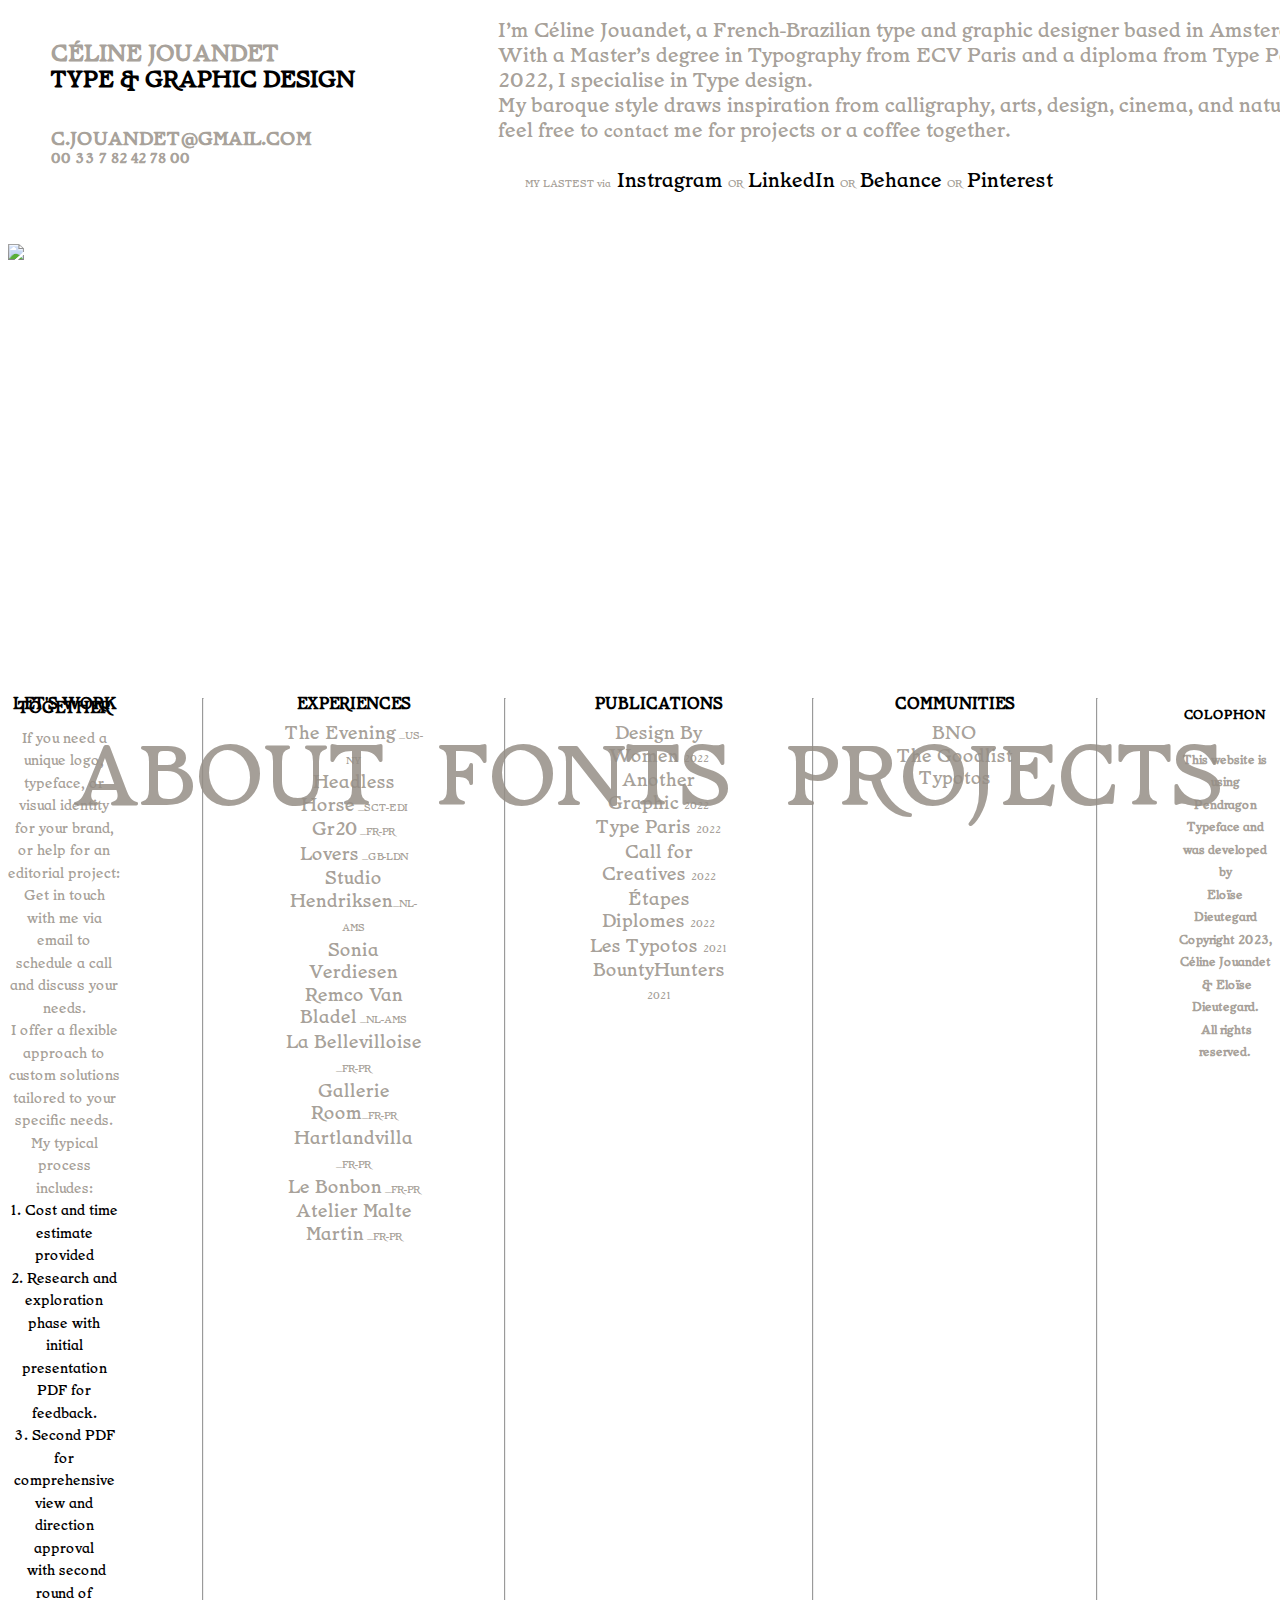
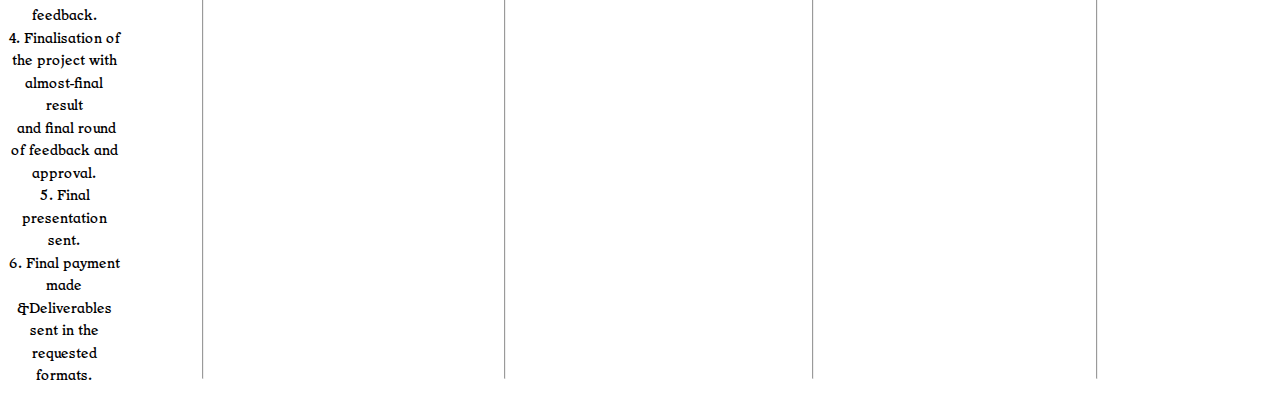
==== about.html @ cafc0853 "Add files via upload" ====
<!DOCTYPE html>
<html lang="en">
  <head>
    <meta http-equiv="X-UA-Compatible" content="IE=edge,chrome=1" />
    <meta http-equiv="Content-Type" content="text/html; charset=utf-8" />
    <meta
      name="viewport"
      content="initial-scale=1.0, maximum-scale=1.0, user-scalable=no"
    />

    <meta
      name="description"
      content="Celine Jouandet - Type and graphic designer in Amsterdam_NL"
    />

    <title>Celine Jouandet</title>
    <link rel="stylesheet" href="style_about.css" />
  </head>

  <body>
      <div class="box">
      <h1>
        CÉLINE JOUANDET<br />
        <span style="color: #010000">TYPE & GRAPHIC DESIGN</span>
      </h1>


      <h2> <a href="c.jouandet@gmail.com">C.JOUANDET@GMAIL.COM </a><br /> 00 33 7 82 42 78 00</h2>
    </div>

      <div class="info">
          <p class="info-mobile"> I’m Céline Jouandet, a French-Brazilian type and graphic designer based in Amsterdam. With a Master’s degree in Typography from ECV Paris and a diploma from Type Paris 2022, I specialise in Type design.<br /> My baroque style draws inspiration from calligraphy, arts, design, cinema, and nature.<br />
feel free to <a href="c.jouandet@gmail.com">contact</a> me for projects or a coffee together. <br />
              <br/>
          &thinsp; &thinsp; &thinsp; <span class="or">MY LASTEST via</span><span style="color: black" <a href="https://www.instagram.com/celinejouandet/"> Instragram </a> </span><span class="or">OR</span> <span style="color: black"<a href="https://www.linkedin.com/in/c%C3%A9line-jouandet-017a74124/">LinkedIn</a> </span><span class="or">OR</span> <span style="color: black"<a href="https://www.behance.net/celinejouandet">Behance </a> </span><span class="or">OR</span> <span style="color: black"<a href="https://www.pinterest.co.uk/CelineJouandetStudio/">Pinterest</a> </span></p>
      </div>

   
      <div class="hide-desktop">
<img id="image" src="images/ABOUTMOBILE.jpg">

      </div>
     

      <main>
      
        <div class="menu-container">
          <div class="column">
          <nav class="block-zero">
<ul>
  <li>
<h3> <span style="color: black" size="15px">LET'S WORK TOGETHER</span> </h3>
</li>
<li> 
If you need a unique logo, typeface, or visual identity for your brand, <br />or help for an editorial project:<br />
Get in touch with me via email to schedule a call and discuss your needs.<br /> I offer a flexible approach to custom solutions tailored to your specific needs.<br /> <span class="hide-mobile" > My typical process includes:</s>
</li>
<div class="only-desktop">
<span style="color: #010000;" size="14px">
<li> 1. Cost and time estimate provided </li>
<li> 2. Research and exploration phase with initial presentation PDF for feedback. </li>
<li> 3. Second PDF for comprehensive view and direction approval<br />  with second round of feedback. </li>
<li> 4. Finalisation of the project with almost-final result <br /> and final round of feedback and approval. </li>
<li> 5. Final presentation sent. </li>
<li> 6. Final payment made &Deliverables sent in the requested formats.
</li>
</span>
</div>
</ul>
</nav>
</div>
<hr class="line">

          <nav class="block-one">
            <ul>
              <li>
               <h3> <span style="color: black" size="15px">EXPERIENCES</span></h3>
              </li>
             <li><a href="https://www.the-evening.com/about">The Evening<span class="location"> _US-NY</span></a></li>
             <li><a href="https://headless.horse/">Headless Horse<span class="location"> _SCT-EDI</span></a></li>
             <li><a href="https://www.gr20paris.com/">Gr20<span class="location"> _FR-PR</span></a></li>
             <li><a href="https://lovers.co/">Lovers<span class="location"> _GB-LDN</span></a></li>
              <li><a href="http://www.studiohendriksen.com/">Studio Hendriksen<span class="location">_NL-AMS</span></a></li>
             <li><a href="https://soniaverdiesen.com/">Sonia Verdiesen</a></li>
               <li><a href="https://remcovanbladel.nl/list">Remco Van Bladel<span class="location"> _NL-AMS</span></a></li>
               <li><a href="https://cultplace.fr/">La Bellevilloise<span class="location"> _FR-PR</span></a></li>
             <li><a href="https://www.violainedharcourt.com/">Gallerie Room<span class="location">_FR-PR</span></a></li>
             <li><a href="https://www.hartlandvilla.com/">Hartlandvilla<span class="location"> _FR-PR</span></a></li>
             <li><a href="https://www.lebonbon.fr/paris/">Le Bonbon<span class="location"> _FR-PR</span></a></li>
            <li><a href="https://ecouter-pour-voir.net/">Atelier Malte Martin<span class="location"> _FR-PR</span></a></li>
  

            </ul>
          </nav>

        <hr class="line">

          <nav class="block-two">
            <ul>
              <li>
                    <h3>  <span style="color: black" size="15px">PUBLICATIONS</span></h3>
              </li>
              <li><a href="https://designby-women.com/celine-jouandet/">Design By Women <span class="date">2022</span></a></li>
              <li><a href="https://anothergraphic.org/celine-jouandet/">Another Graphic <span class="date">2022</span></a></li>
              <li><a href="https://typeparis.com/attendees/celine-jouandet">Type Paris <span class="date">2022</span></a></li>
              <li><a href="https://www.call-for-creatives.com/lady-spider">Call for Creatives <span class="date">2022</span></a></li>
              <li><a href="https://diplomes.etapes.com/lady-spider/">Étapes Diplomes <span class="date">2022</span></a></li>
              <li><a href="https://www.instagram.com/typotos/">Les Typotos <span class="date">2021</span></a></li>
              <li><a href="https://www.bounty-hunters.co.uk/celine-jouandet/">BountyHunters <span class="date">2021</span></a></li>
            </ul>
          </nav>
<hr class="line">
          <nav class="block-three">
            <ul>              <li>

                    <h3>  <span style="color: black";font-size:14px">COMMUNITIES</span></h3>
              </li>
             
              <li><a href="https://www.bno.nl/">BNO </a></li>
               <li><a href="https://thegoodlist.com/#Art%20Director">The Goodlist</a></li>
               <li><a href="https://www.instagram.com/typotos/">Typotos</a></li>
           
            </ul>
          </nav>

           <hr class="line" />
        <h4 class="hide-desktop">
          <span  style="color: black" size="15px">COLOPHON </span><br /><br />This website is using
          Pendragon <br />Typeface and was developed by<br />
          Eloïse Dieutegard<br />
          Copyright 2023, Céline Jouandet <br /> & Eloïse Dieutegard.<br />
           All rights reserved.
        </h4>
        </div>
      </main>

      <footer>
          
       <nav class="bottom">
       
          <ul>
            <li><a class="menu" href="about.html">ABOUT</a></li>
            <li><a class="menu"href="fonts.html">FONTS</a></li>
            <li><a class="menu"href="projects.html">PROJECTS</a></li>
          </ul>

        </nav>
      </footer>
    </div>
  </body>
</html>
---- style_about.css ----
html {
  background-attachment: fixed;
}

@font-face {
  font-family: "Pendragon";
  src: url("[data-uri]")
      format("woff2"),
    url("[data-uri]")
      format("woff");
  font-weight: normal;
  font-style: normal;
  font-display: swap;
}

body::-webkit-scrollbar {
  display: none;
  overflow-y: scroll;
}

li {
  list-style: none;
}

h1 {
  position: absolute;
  width: 342px;
  height: 102px;
  left: 4%;
  top: 3%;
  color: rgba(148, 141, 132, 0.84);
  font-family: "Pendragon";
  font-style: normal;
  font-size: 22px;
}

h2 {
  position: absolute;
  width: 342px;
  height: 102px;
  left: 4%;
  top: 13%;
  color: rgba(148, 141, 132, 0.84);
  font-family: "Pendragon";
  font-style: normal;
  font-size: 14px;
}

img {
  display: block;
  margin-left: auto;
  margin-right: auto;
  height: 407px;}

  .info {
    position: relative;
    width: 100px;
    height: 224px;
    left: 490px;
    top: 3%;
    font-size: 14px;
  }

  p {
    width: 850px;
    height: 102px;
    left: 541px;
    top: 20px;
    font-family: "Pendragon";
    font-style: normal;
    font-size: 20px;
    color: rgba(148, 141, 132, 0.84);
    line-height: 125%;
  }

  .or {
    font-size: 10px;
  }
  .info-bottom {
    bottom: 4%;
    position: fixed;
    font-family: "Pendragon";
    font-style: normal;
    font-size: 13px;
    left: 33%;
  }

  main {
    display: grid;
    justify-content: center;
    align-items: center;

    grid-auto-flow: column;
    margin-top: 3%;
    width: 100%;
    text-decoration: none;
    font-family: "Pendragon";
    font-style: normal;
    font-size: 18px;
    color: rgba(148, 141, 132, 0.84);
    line-height: 125%;
  }
  .block-zero {
    font-size: 14px;
  }

  h4 {
    width: 100%;
    text-align: center;
    font-family: "Pendragon";
    font-size: 12px;
    color: rgba(148, 141, 132, 0.84);
  }
}
.capital {
  text-transform: uppercase;
}

.menu-container {
  text-align: center;
  display: grid;
  grid-auto-flow: column;
  justify-items: center;
  column-gap: 81px;
  width: 100%;
}

h3 {
  font-size: 15px;
  line-height: 30%;
}

a {
  text-decoration: none;
  font-family: "Pendragon";
  font-style: normal;
  font-size: 18px;
  color: rgba(148, 141, 132, 0.84);
}

a:hover {
  transition: 0;
  color: black;
}

.location {
  font-size: 10px;
}

.date {
  font-size: 10px;
}

.bottom {
  position: -webkit-sticky;
  position: fixed;
  grid-template-columns: 1fr 1fr;
  padding: var(--main-padding);
  position: fixed;
  width: 100%;
  top: 77%;
  align-items: baseline;
  position: fixed;
  text-align: center;
}
nav.bottom ul li,
nav.filtering ul li {
  display: inline-block;
}

nav.filtering ul {
  text-align: center;
}

nav.bottom ul li:hover a,
nav.filtering ul li:hover a,
nav.bottom ul li.active,
nav.filtering ul li.active {
  transition: 0s;
  color: black;
}

a.menu {
  text-decoration: none;
  padding: 25px;
  width: 100%;
  height: 138px;
  font-family: "Pendragon";
  font-style: normal;
  font-weight: 400;
  font-size: 80px;
  line-height: 182px;
  text-align: center;
  text-transform: uppercase;
  color: rgba(148, 141, 132, 0.84);
  position: relative;
}

ul {
  margin: 0;
  padding: 0;
}
/* mobile */
@media only screen and (max-width: 600px) {
  .hide-mobile {
    display: none !important;
  }

  body {
    margin: 0;
  }

  ul {
    padding: 0;
  }
  .box {
    top: 10%;
  }
  h2 {
    display: none;
  }
  .bottom {
    position: absolute;
    top: 3%;
  }

  a.menu {
    margin-top: 1%;
    font-size: 16px;
    padding: 8px;
    position: relative;
  }
  .only-desktop {
    display: none;
  }

  .info {
    font-size: 11px;
    left: auto;
    top: 0;
    width: 100%;
    margin-top: 140px;
  }

  .info-mobile {
    font-size: 18px;
    left: auto;
    top: 22px;
    position: relative;
    width: 100%;
    height: auto;
  }

  .menu-container {
    width: 100%;
    display: block;
  }
  .menu {
    margin-top: 1%;
    font-size: 8px;
  }
  h1 {
    position: absolute;
    font-size: 19px;
    text-align: center;
  }

  h3{margin-top: 23px;}
  p {
    text-align: center;
    font-size: 11px;
  }

  h4 {font-size: 15px;}
  .block-1-p {
    font-size: 20px;
    left: 47%;
    top: 38%;
  }
  .block-zero{    font-size: 18px;
    padding: 8px;
}

  .column {margin-bottom: 20px;}
  .info-bottom {
    bottom: 4%;
    position: relative;
    font-family: "Pendragon";
    font-style: normal;
    font-size: 13px;
    left: 33%;
  }
.hide-desktop{margin-top: 127px;}


/* tablet */
@media only screen and (min-width: 601px) and (max-width: 999px) {
  /* write here css for tablet */

  .hide-mobile {
    display: none !important;
  }
  .info-bottom {
    bottom: 4%;
    position: fixed;
    font-family: "Pendragon";
    font-style: normal;
    font-size: 13px;
    left: 33%;
  }
  .line {
    display: none;
  }
}

/* desktop */
@media only screen and (min-width: 1000px) {
  .info-bottom {
    display: none;
  }
  .line {
    display: none;
  }

  .hide-desktop {
    display: none;
  }
}
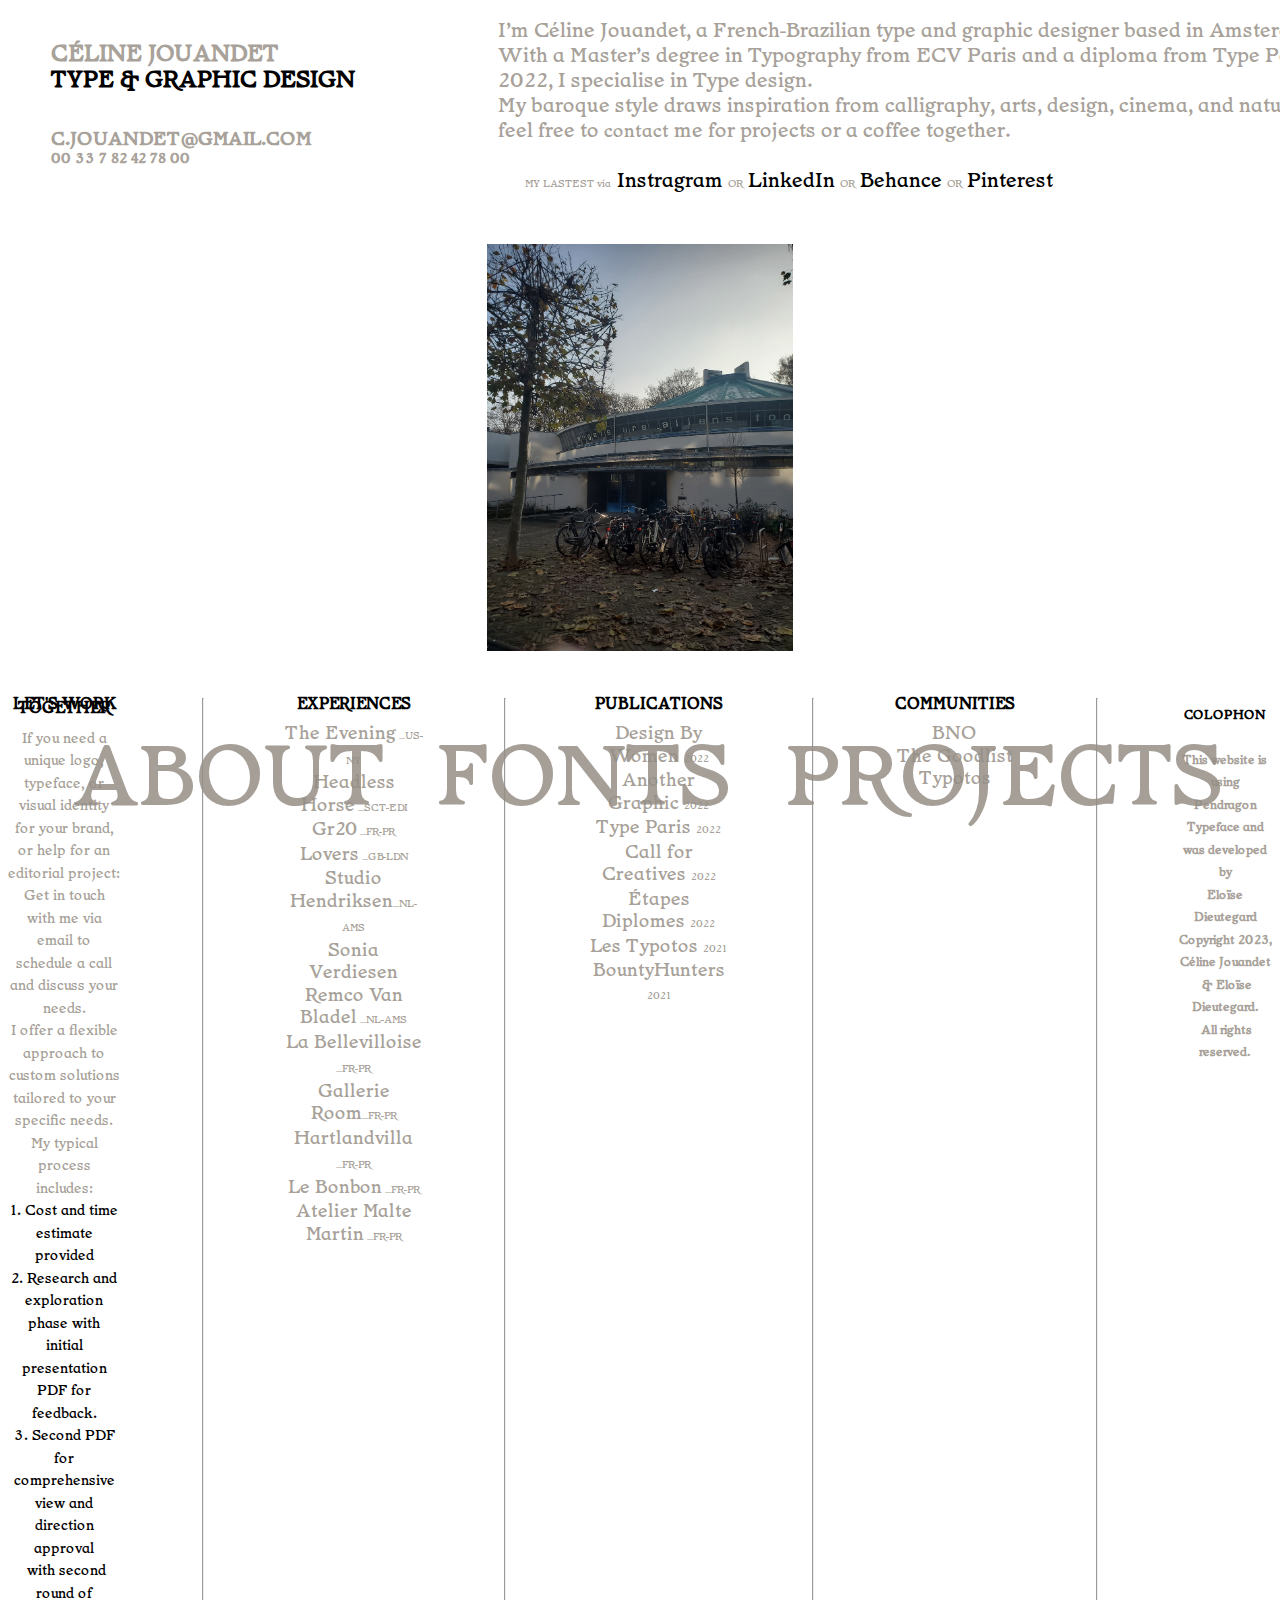
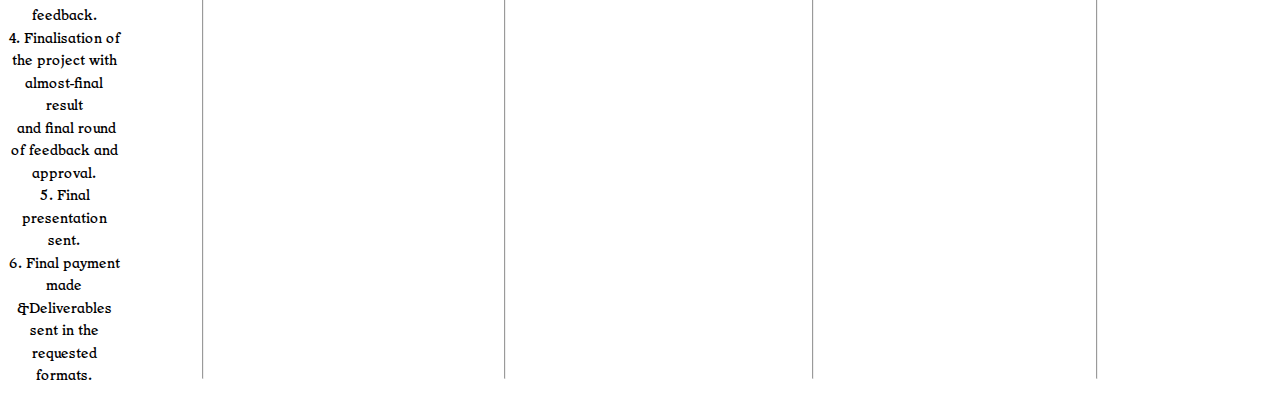
==== commit f73c411b: "Update about.html" ====
--- a/about.html
+++ b/about.html
@@ -37,7 +37,7 @@
 
    
       <div class="hide-desktop">
-<img id="image" src="images/ABOUTMOBILE.jpg">
+<img id="image" src="ABOUTMOBILE.jpg">
 
       </div>
      
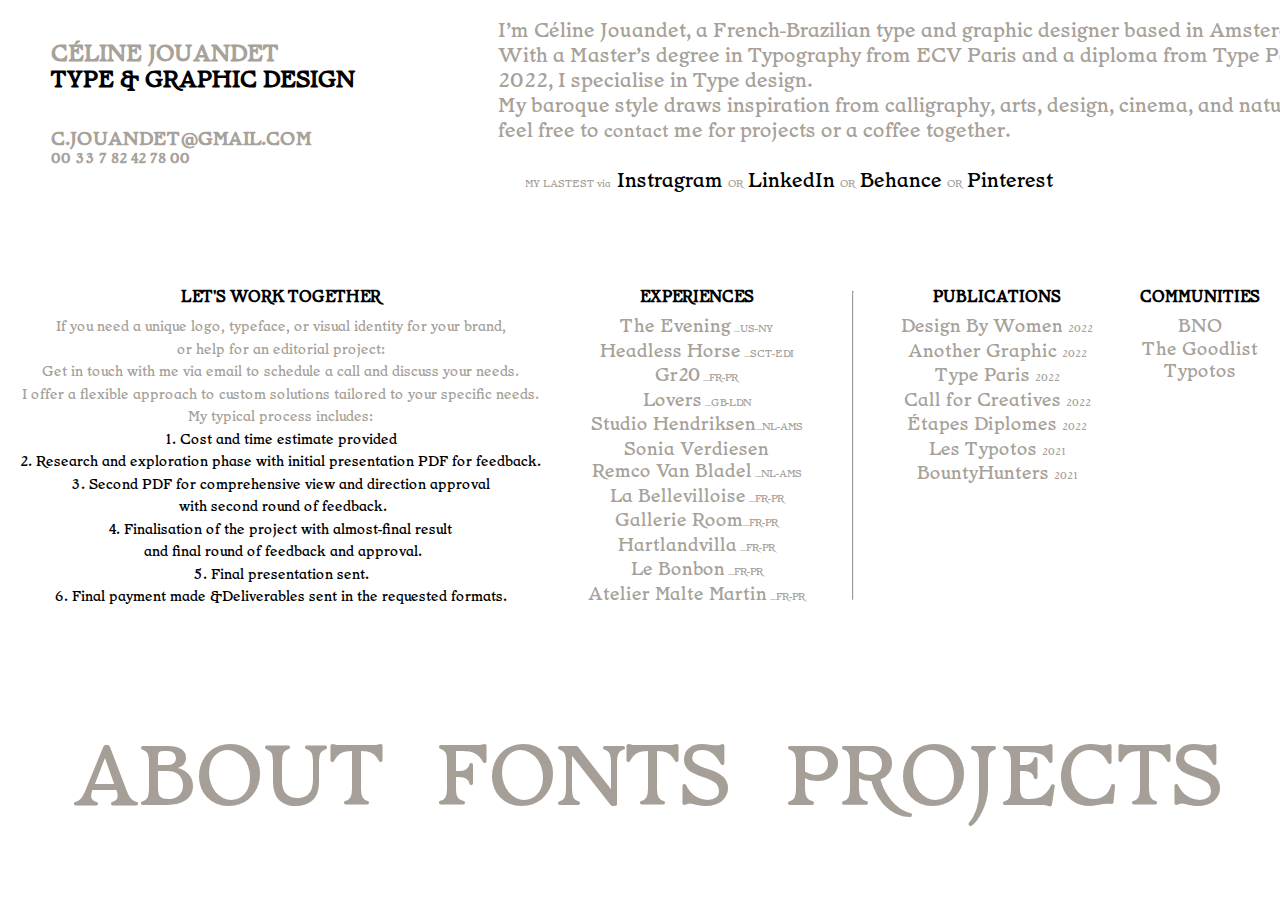
==== commit f341276c: "Update about.html" ====
--- a/about.html
+++ b/about.html
@@ -71,7 +71,7 @@
 </ul>
 </nav>
 </div>
-<hr class="line">
+<hr class="hide-desktop">
 
           <nav class="block-one">
             <ul>
@@ -111,7 +111,7 @@
               <li><a href="https://www.bounty-hunters.co.uk/celine-jouandet/">BountyHunters <span class="date">2021</span></a></li>
             </ul>
           </nav>
-<hr class="line">
+<hr class="hide-desktop">
           <nav class="block-three">
             <ul>              <li>
 
@@ -125,7 +125,7 @@
             </ul>
           </nav>
 
-           <hr class="line" />
+           <hr class="hide-desktop" />
         <h4 class="hide-desktop">
           <span  style="color: black" size="15px">COLOPHON </span><br /><br />This website is using
           Pendragon <br />Typeface and was developed by<br />
--- a/style_about.css
+++ b/style_about.css
@@ -86,10 +86,9 @@
   }
 
   main {
-    display: grid;
+   
     justify-content: center;
     align-items: center;
-
     grid-auto-flow: column;
     margin-top: 3%;
     width: 100%;
@@ -121,7 +120,7 @@
   display: grid;
   grid-auto-flow: column;
   justify-items: center;
-  column-gap: 81px;
+  column-gap: 23px;
   width: 100%;
 }
 
@@ -200,6 +199,11 @@
   margin: 0;
   padding: 0;
 }
+
+
+.hide-desktop {display:none;}
+
+
 /* mobile */
 @media only screen and (max-width: 600px) {
   .hide-mobile {
@@ -254,6 +258,7 @@
   .menu-container {
     width: 100%;
     display: block;
+        margin-top: 64px;
   }
   .menu {
     margin-top: 1%;
@@ -318,11 +323,13 @@
   .info-bottom {
     display: none;
   }
-  .line {
-    display: none;
-  }
+  
+  img {display: none;}
+  
+  
 
   .hide-desktop {
     display: none;
   }
-}
+  .image {display:none;}
+}
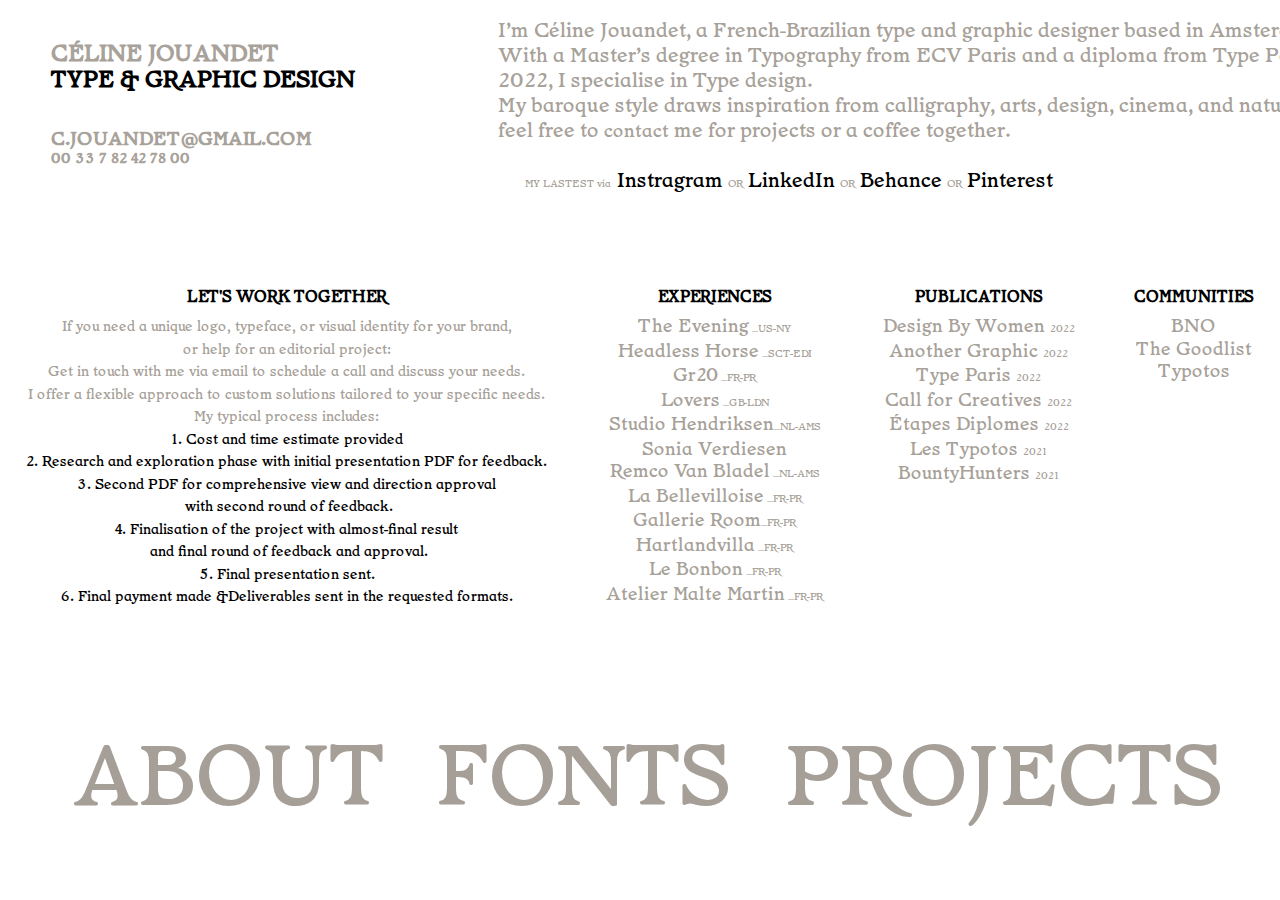
==== commit 65eca44f: "Update about.html" ====
--- a/about.html
+++ b/about.html
@@ -95,7 +95,7 @@
             </ul>
           </nav>
 
-        <hr class="line">
+        <hr class="hide-desktop">
 
           <nav class="block-two">
             <ul>
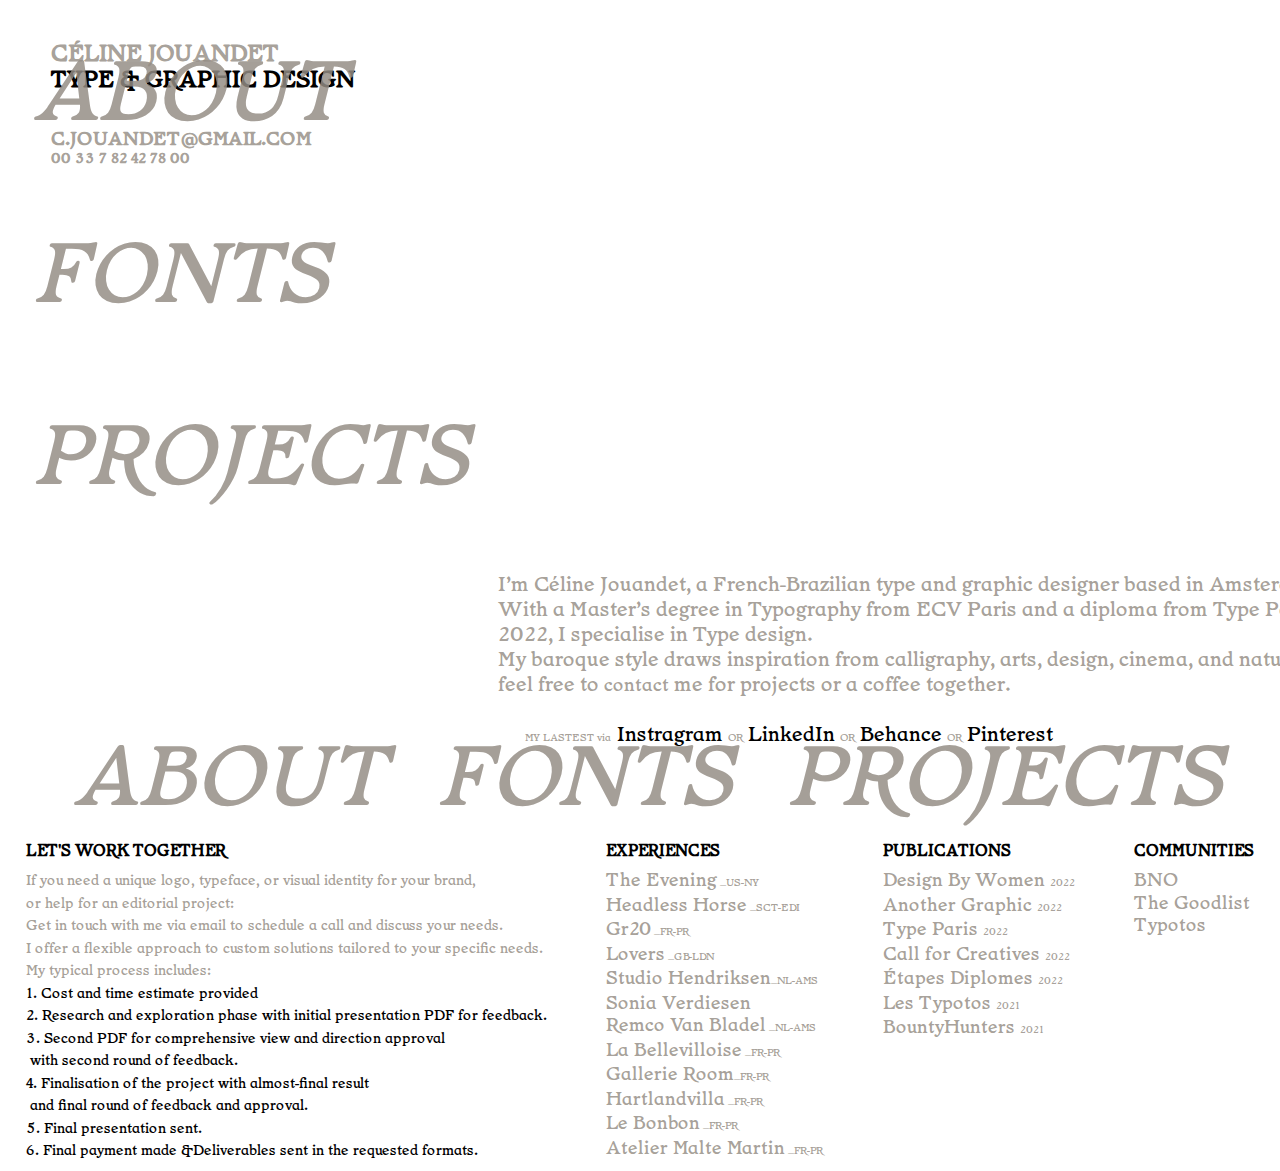
==== commit 4eb88ec9: "Update about.html" ====
--- a/about.html
+++ b/about.html
@@ -23,10 +23,18 @@
         CÉLINE JOUANDET<br />
         <span style="color: #010000">TYPE & GRAPHIC DESIGN</span>
       </h1>
-
+        
+          </div>
+ <nav class="header">
+      <ul>
+        <li><a class="menu" href="about.html">ABOUT</a></li>
+        <li><a class="menu" href="fonts.html">FONTS</a></li>
+        <li><a class="menu" href="projects.html">PROJECTS</a></li>
+      </ul>
+    </nav>
 
       <h2> <a href="c.jouandet@gmail.com">C.JOUANDET@GMAIL.COM </a><br /> 00 33 7 82 42 78 00</h2>
-    </div>
+  
 
       <div class="info">
           <p class="info-mobile"> I’m Céline Jouandet, a French-Brazilian type and graphic designer based in Amsterdam. With a Master’s degree in Typography from ECV Paris and a diploma from Type Paris 2022, I specialise in Type design.<br /> My baroque style draws inspiration from calligraphy, arts, design, cinema, and nature.<br />
--- a/style_about.css
+++ b/style_about.css
@@ -116,12 +116,12 @@
 }
 
 .menu-container {
-  text-align: center;
-  display: grid;
-  grid-auto-flow: column;
-  justify-items: center;
-  column-gap: 23px;
-  width: 100%;
+    text-align: left;
+    display: grid;
+    grid-auto-flow: column;
+    justify-items: center;
+    column-gap: 23px;
+    width: 100%;
 }
 
 h3 {
@@ -185,7 +185,7 @@
   width: 100%;
   height: 138px;
   font-family: "Pendragon";
-  font-style: normal;
+  font-style: italic;
   font-weight: 400;
   font-size: 80px;
   line-height: 182px;
@@ -229,6 +229,7 @@
   }
 
   a.menu {
+    text-align: center;
     margin-top: 1%;
     font-size: 16px;
     padding: 8px;
@@ -316,6 +317,8 @@
   .line {
     display: none;
   }
+  
+  hr {border-top: 1px solid red}
 }
 
 /* desktop */
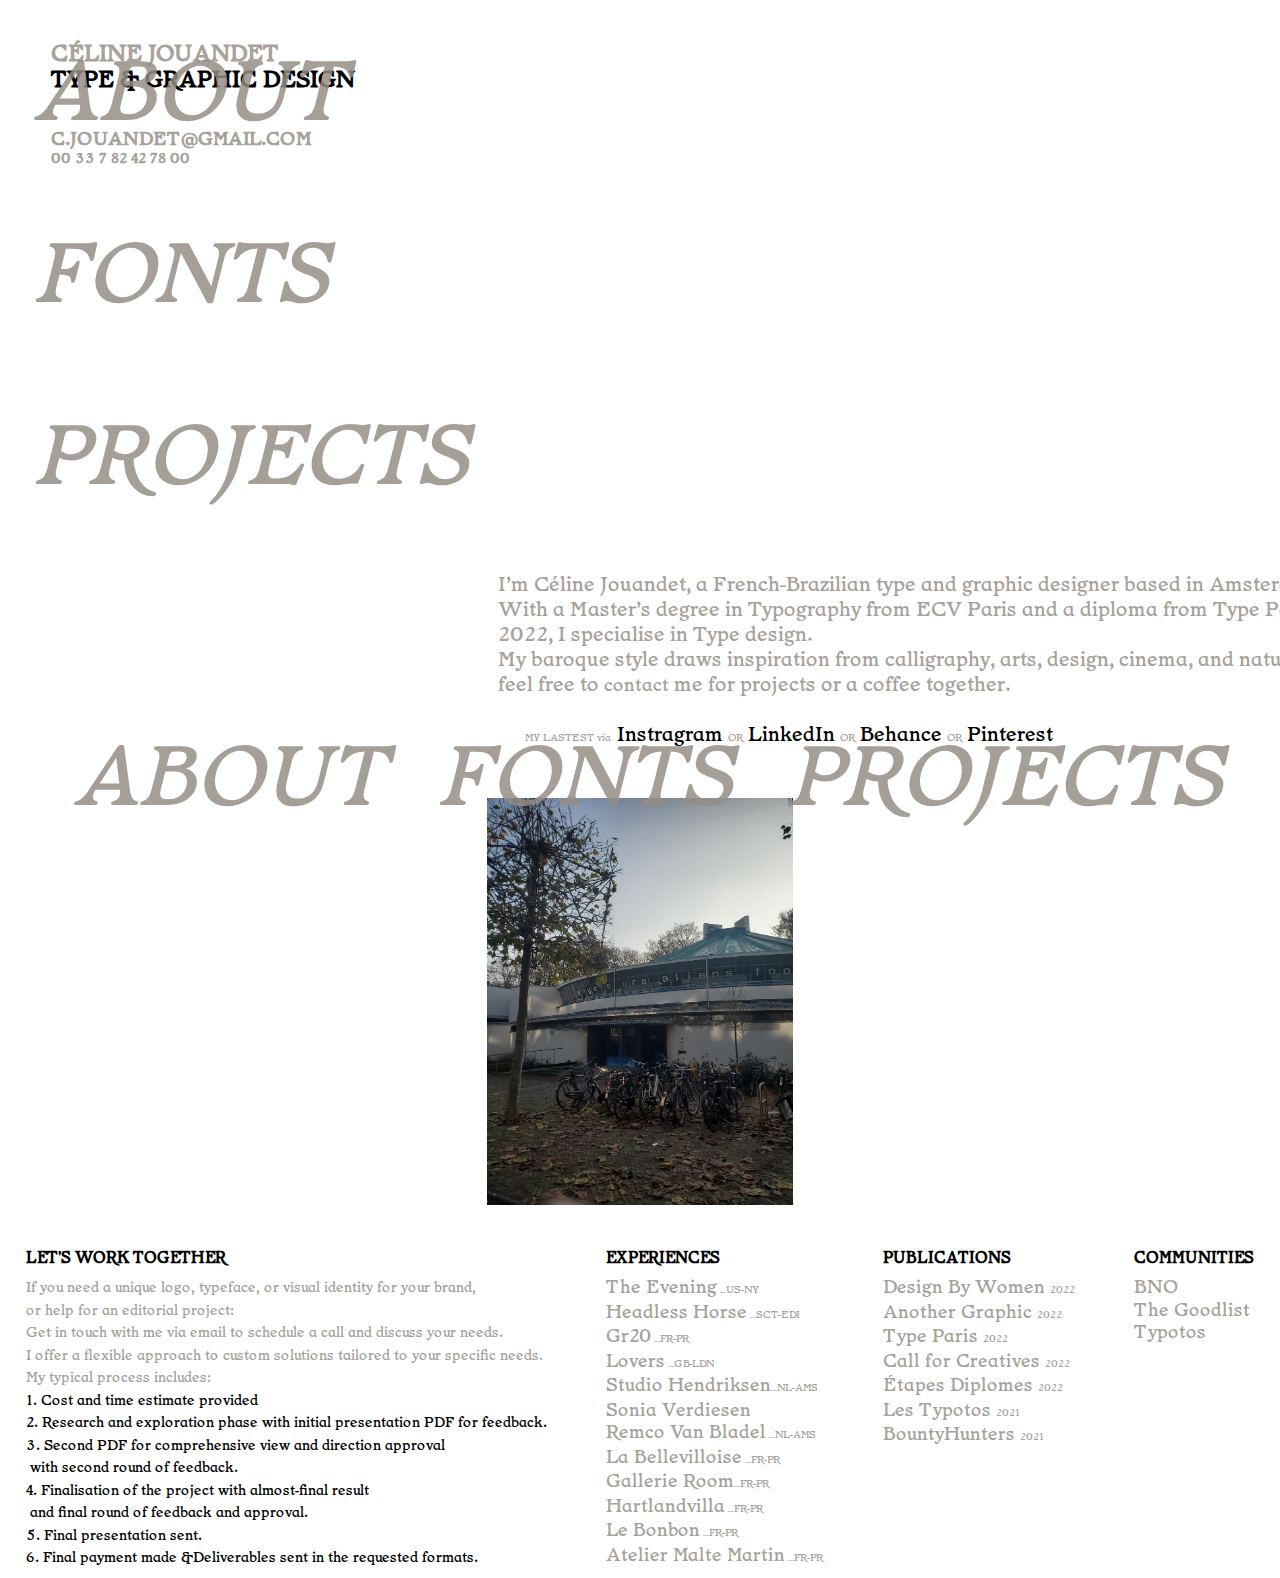
==== commit e187bce2: "Update about.html" ====
--- a/about.html
+++ b/about.html
@@ -44,7 +44,7 @@
       </div>
 
    
-      <div class="hide-desktop">
+      <div class="img-hide-desktop">
 <img id="image" src="ABOUTMOBILE.jpg">
 
       </div>
--- a/style_about.css
+++ b/style_about.css
@@ -180,6 +180,7 @@
 }
 
 a.menu {
+ 
   text-decoration: none;
   padding: 25px;
   width: 100%;
@@ -203,6 +204,7 @@
 
 .hide-desktop {display:none;}
 
+header {display: none;}
 
 /* mobile */
 @media only screen and (max-width: 600px) {
@@ -230,7 +232,7 @@
 
   a.menu {
     text-align: center;
-    margin-top: 1%;
+    top:28px;
     font-size: 16px;
     padding: 8px;
     position: relative;
@@ -244,7 +246,7 @@
     left: auto;
     top: 0;
     width: 100%;
-    margin-top: 140px;
+   
   }
 
   .info-mobile {
@@ -256,10 +258,56 @@
     height: auto;
   }
 
+  
+  nav.header ul li,
+  nav.filtering ul li {
+    display: inline-block;
+  }
+
+  nav.filtering ul {
+    text-align: center;
+  }
+
+  nav.header ul li:hover a,
+  nav.filtering ul li:hover a,
+  nav.header ul li.active,
+  nav.filtering ul li.active {
+    transition: 0s;
+    color: black;
+  }
+
+  .bottom {
+    display: none;
+  }
+
+  a.menu {
+    margin-top: 1%;
+    font-size: 16px;
+    padding: 24px;
+    font-style: italic;
+  }
+
+  .header {
+    top:18px;
+    position: relative;
+    text-align: center;
+    padding-left: 6px;
+    height:153px
+  }
+
+  nav.header ul li {
+    display: inline-block;
+  }
+
+  ul {
+    padding: 0;
+    display: inline-block;
+  }
   .menu-container {
     width: 100%;
     display: block;
-        margin-top: 64px;
+     margin-top: 64px;
+    text-align:center;
   }
   .menu {
     margin-top: 1%;
@@ -318,7 +366,7 @@
     display: none;
   }
   
-  hr {border-top: 1px solid red}
+  .hr {border-top: 1px solid red}
 }
 
 /* desktop */
@@ -329,8 +377,12 @@
   
   img {display: none;}
   
-  
-
+  .header {
+    display: none;}
+  
+  header {
+    display: none;}
+  
   .hide-desktop {
     display: none;
   }
